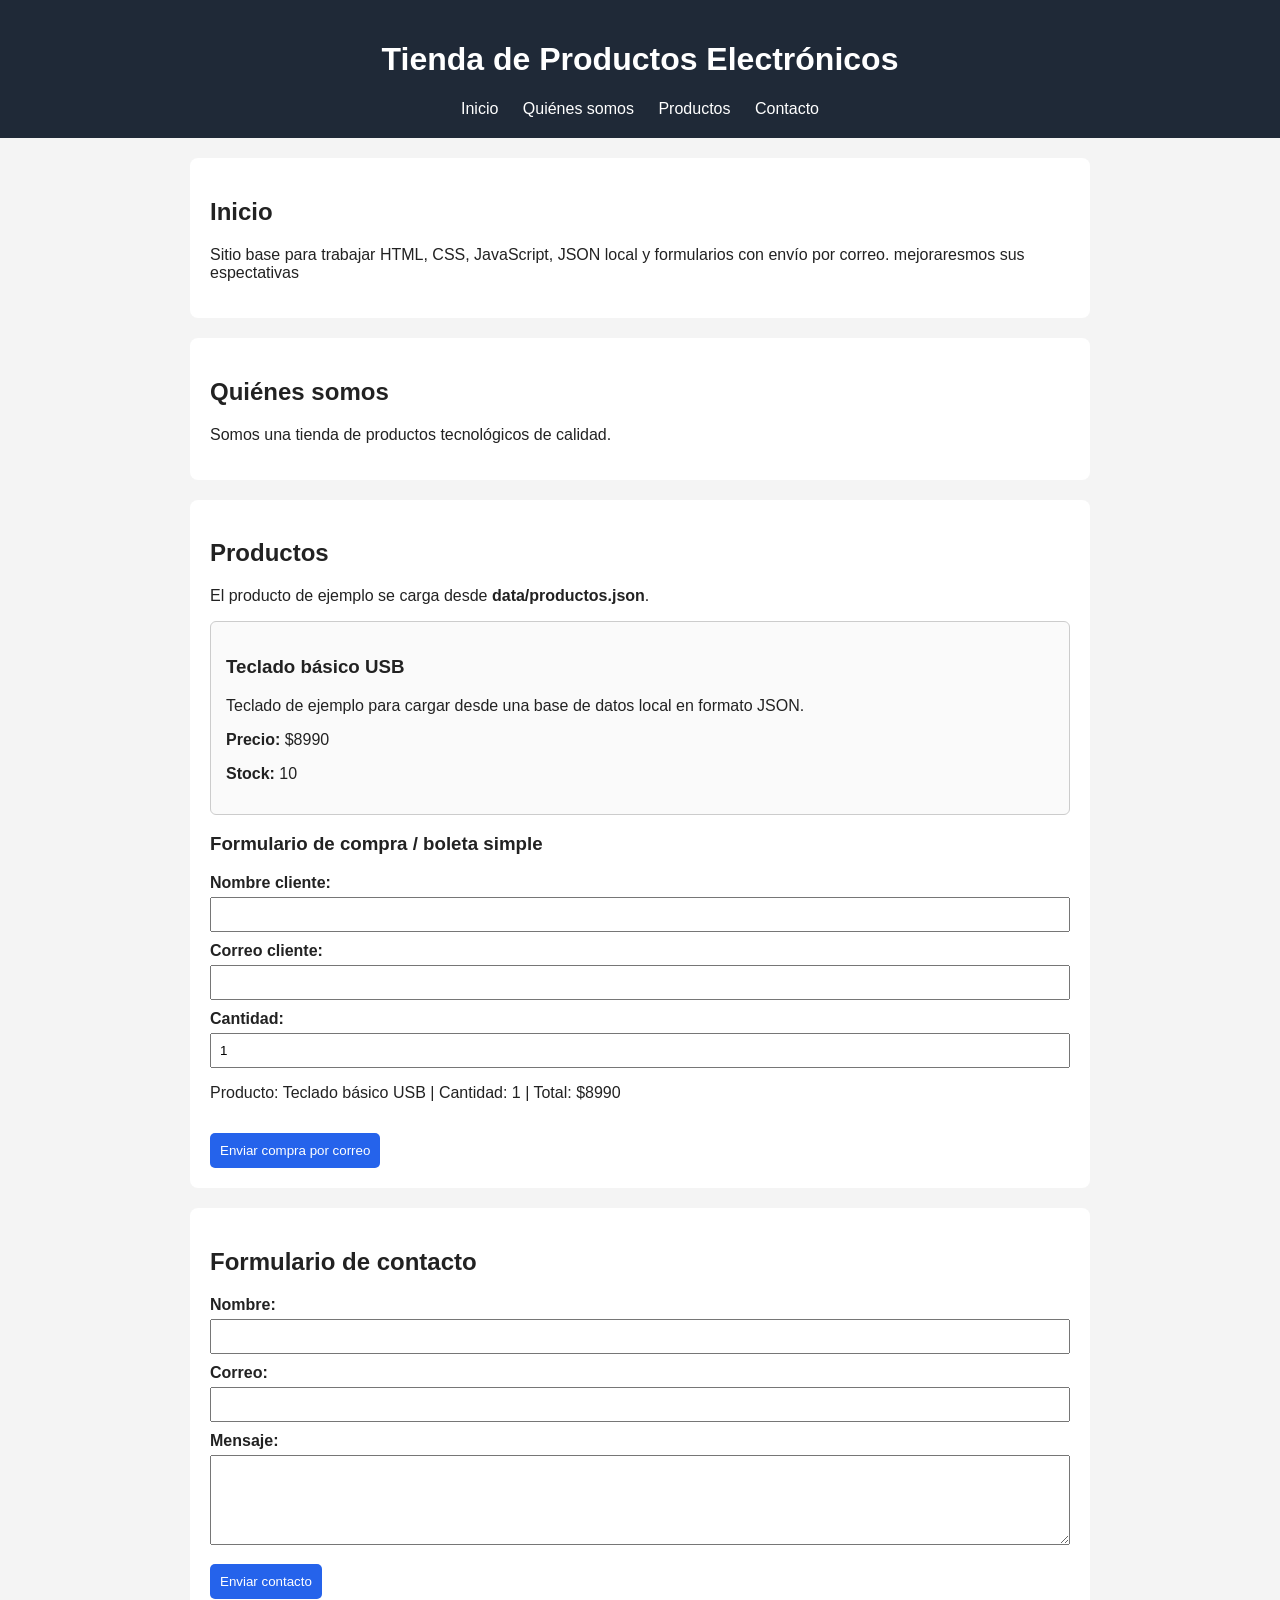
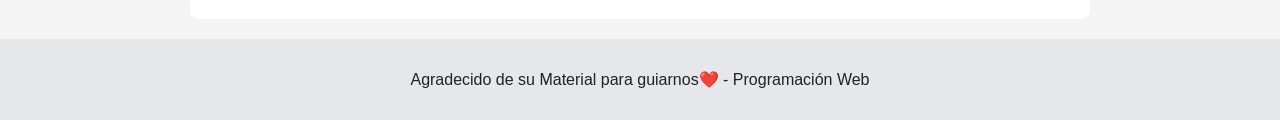
==== index.html @ 357b6d19 "segundo commit" ====
<!DOCTYPE html>
<html lang="es">
<head>
  <meta charset="UTF-8">
  <meta name="viewport" content="width=device-width, initial-scale=1.0">
  <title>Tienda de Productos Electrónicos - Actividad Evaluada</title>
  <link rel="stylesheet" href="css/style.css">
</head>
<body>

  <header>
    <h1>Tienda de Productos Electrónicos</h1>
    <nav>
      <a href="#inicio">Inicio</a>
      <a href="#quienes-somos">Quiénes somos</a>
      <a href="#productos">Productos</a>
      <a href="#contacto">Contacto</a>
    </nav>
  </header>

  <main>
    <section id="inicio">
      <h2>Inicio</h2>
      <p>Sitio base para trabajar HTML, CSS, JavaScript, JSON local y formularios con envío por correo. mejoraresmos sus espectativas</p>
    </section>

    <section id="quienes-somos">
      <h2>Quiénes somos</h2>
      <p>Somos una tienda de productos tecnológicos de calidad.</p>
    </section>

    <section id="productos">
      <h2>Productos</h2>
      <p>El producto de ejemplo se carga desde <strong>data/productos.json</strong>.</p>

      <div id="contenedor-productos">
        <!-- JavaScript mostrará aquí el producto desde el JSON -->
      </div>

      <h3>Formulario de compra / boleta simple</h3>

      <form id="formCompra" action="https://formsubmit.co/carlos.gonzalez.acevedo1997@gmail.com" method="POST">
        <input type="hidden" name="_subject" value="Nueva solicitud de compra">
        <input type="hidden" name="_template" value="table">
        <input type="hidden" name="_captcha" value="false">

        <input type="hidden" id="detalleProducto" name="detalle_producto">

        <label for="nombreCompra">Nombre cliente:</label>
        <input type="text" id="nombreCompra" name="nombre_cliente">

        <label for="correoCompra">Correo cliente:</label>
        <input type="email" id="correoCompra" name="correo_cliente">

        <label for="cantidad">Cantidad:</label>
        <input type="number" id="cantidad" name="cantidad" min="1" value="1">

        <p id="resumenCompra">Resumen de compra pendiente.</p>

        <button type="submit">Enviar compra por correo</button>
      </form>
    </section>

    <section id="contacto">
      <h2>Formulario de contacto</h2>

      <form id="formContacto" action="https://formsubmit.co/carlos.gonzalez.acevedo1997@gmail.com" method="POST">
        <input type="hidden" name="_subject" value="Nuevo mensaje de contacto">
        <input type="hidden" name="_template" value="table">
        <input type="hidden" name="_captcha" value="false">

        <label for="nombreContacto">Nombre:</label>
        <input type="text" id="nombreContacto" name="nombre">

        <label for="correoContacto">Correo:</label>
        <input type="email" id="correoContacto" name="correo">

        <label for="mensaje">Mensaje:</label>
        <textarea id="mensaje" name="mensaje"></textarea>

        <button type="submit">Enviar contacto</button>
      </form>
    </section>
  </main>

  <footer>
    <p>Agradecido de su Material para guiarnos❤️ - Programación Web</p>
  </footer>

  <script src="js/app.js"></script>
</body>
</html>
---- css/style.css ----
body {
  font-family: Arial, sans-serif;
  margin: 0;
  background-color: #f4f4f4;
  color: #222;
}

header {
  background-color: #1f2937;
  color: white;
  padding: 20px;
  text-align: center;
}

nav a {
  color: white;
  margin: 0 10px;
  text-decoration: none;
}

main {
  width: 90%;
  max-width: 900px;
  margin: 20px auto;
}

section {
  background-color: white;
  margin-bottom: 20px;
  padding: 20px;
  border-radius: 8px;
}

.producto {
  border: 1px solid #ccc;
  padding: 15px;
  border-radius: 6px;
  margin-bottom: 15px;
  background-color: #fafafa;
}

label {
  display: block;
  margin-top: 10px;
  font-weight: bold;
}

input,
textarea {
  width: 100%;
  padding: 8px;
  margin-top: 5px;
  box-sizing: border-box;
}

textarea {
  min-height: 90px;
}

button {
  margin-top: 15px;
  padding: 10px;
  background-color: #2563eb;
  color: white;
  border: none;
  border-radius: 5px;
  cursor: pointer;
}

button:hover {
  background-color: #1d4ed8;
}

footer {
  text-align: center;
  padding: 15px;
  background-color: #e5e7eb;
}

/* TODO estudiante:
   Mejorar el diseño responsivo usando media queries.
*/
@media (max-width: 600px) {
  nav a {
    display: block;
    margin: 8px 0;
  }
}
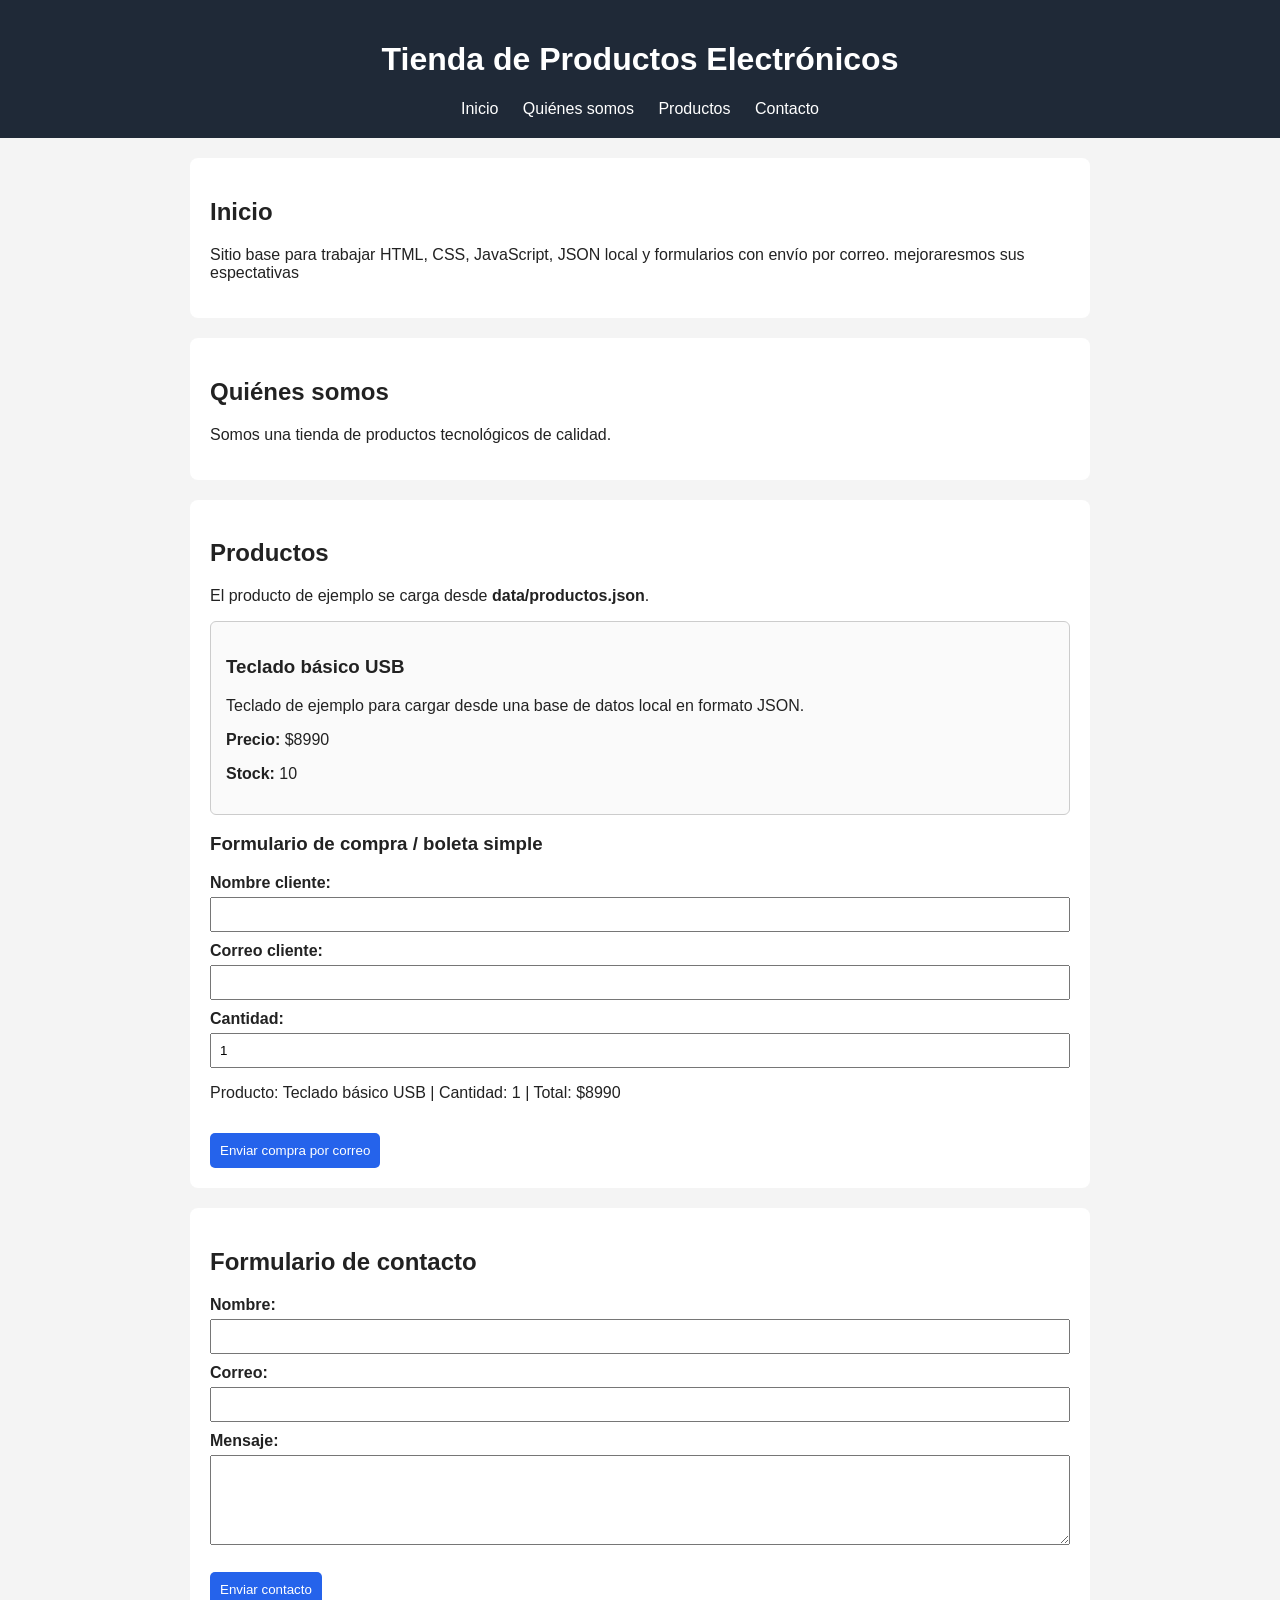
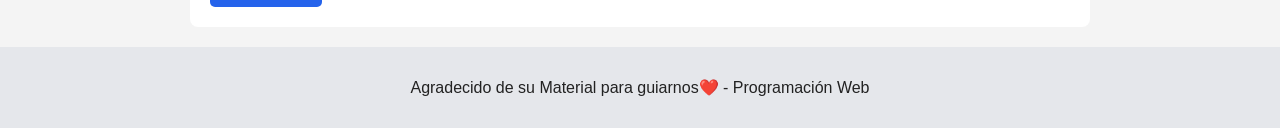
==== commit 052c665c: "tercer commint" ====
--- a/index.html
+++ b/index.html
@@ -65,21 +65,24 @@
       <h2>Formulario de contacto</h2>
 
       <form id="formContacto" action="https://formsubmit.co/carlos.gonzalez.acevedo1997@gmail.com" method="POST">
-        <input type="hidden" name="_subject" value="Nuevo mensaje de contacto">
-        <input type="hidden" name="_template" value="table">
-        <input type="hidden" name="_captcha" value="false">
+  <input type="hidden" name="_subject" value="Nuevo mensaje de contacto">
+  <input type="hidden" name="_template" value="table">
+  <input type="hidden" name="_captcha" value="false">
 
-        <label for="nombreContacto">Nombre:</label>
-        <input type="text" id="nombreContacto" name="nombre">
+  <label for="nombreContacto">Nombre:</label>
+  <input type="text" id="nombreContacto" name="nombre">
+  <span id="error-nombreContacto" class="error"></span>   <!-- AGREGAR -->
 
-        <label for="correoContacto">Correo:</label>
-        <input type="email" id="correoContacto" name="correo">
+  <label for="correoContacto">Correo:</label>
+  <input type="email" id="correoContacto" name="correo">
+  <span id="error-correoContacto" class="error"></span>   <!-- AGREGAR -->
 
-        <label for="mensaje">Mensaje:</label>
-        <textarea id="mensaje" name="mensaje"></textarea>
+  <label for="mensaje">Mensaje:</label>
+  <textarea id="mensaje" name="mensaje"></textarea>
+  <span id="error-mensaje" class="error"></span>          <!-- AGREGAR -->
 
-        <button type="submit">Enviar contacto</button>
-      </form>
+  <button type="submit">Enviar contacto</button>
+</form>
     </section>
   </main>
 
--- a/css/style.css
+++ b/css/style.css
@@ -86,3 +86,9 @@
     margin: 8px 0;
   }
 }
+.error {
+  color: red;
+  font-size: 0.85em;
+  display: block;
+  margin-bottom: 8px;
+}
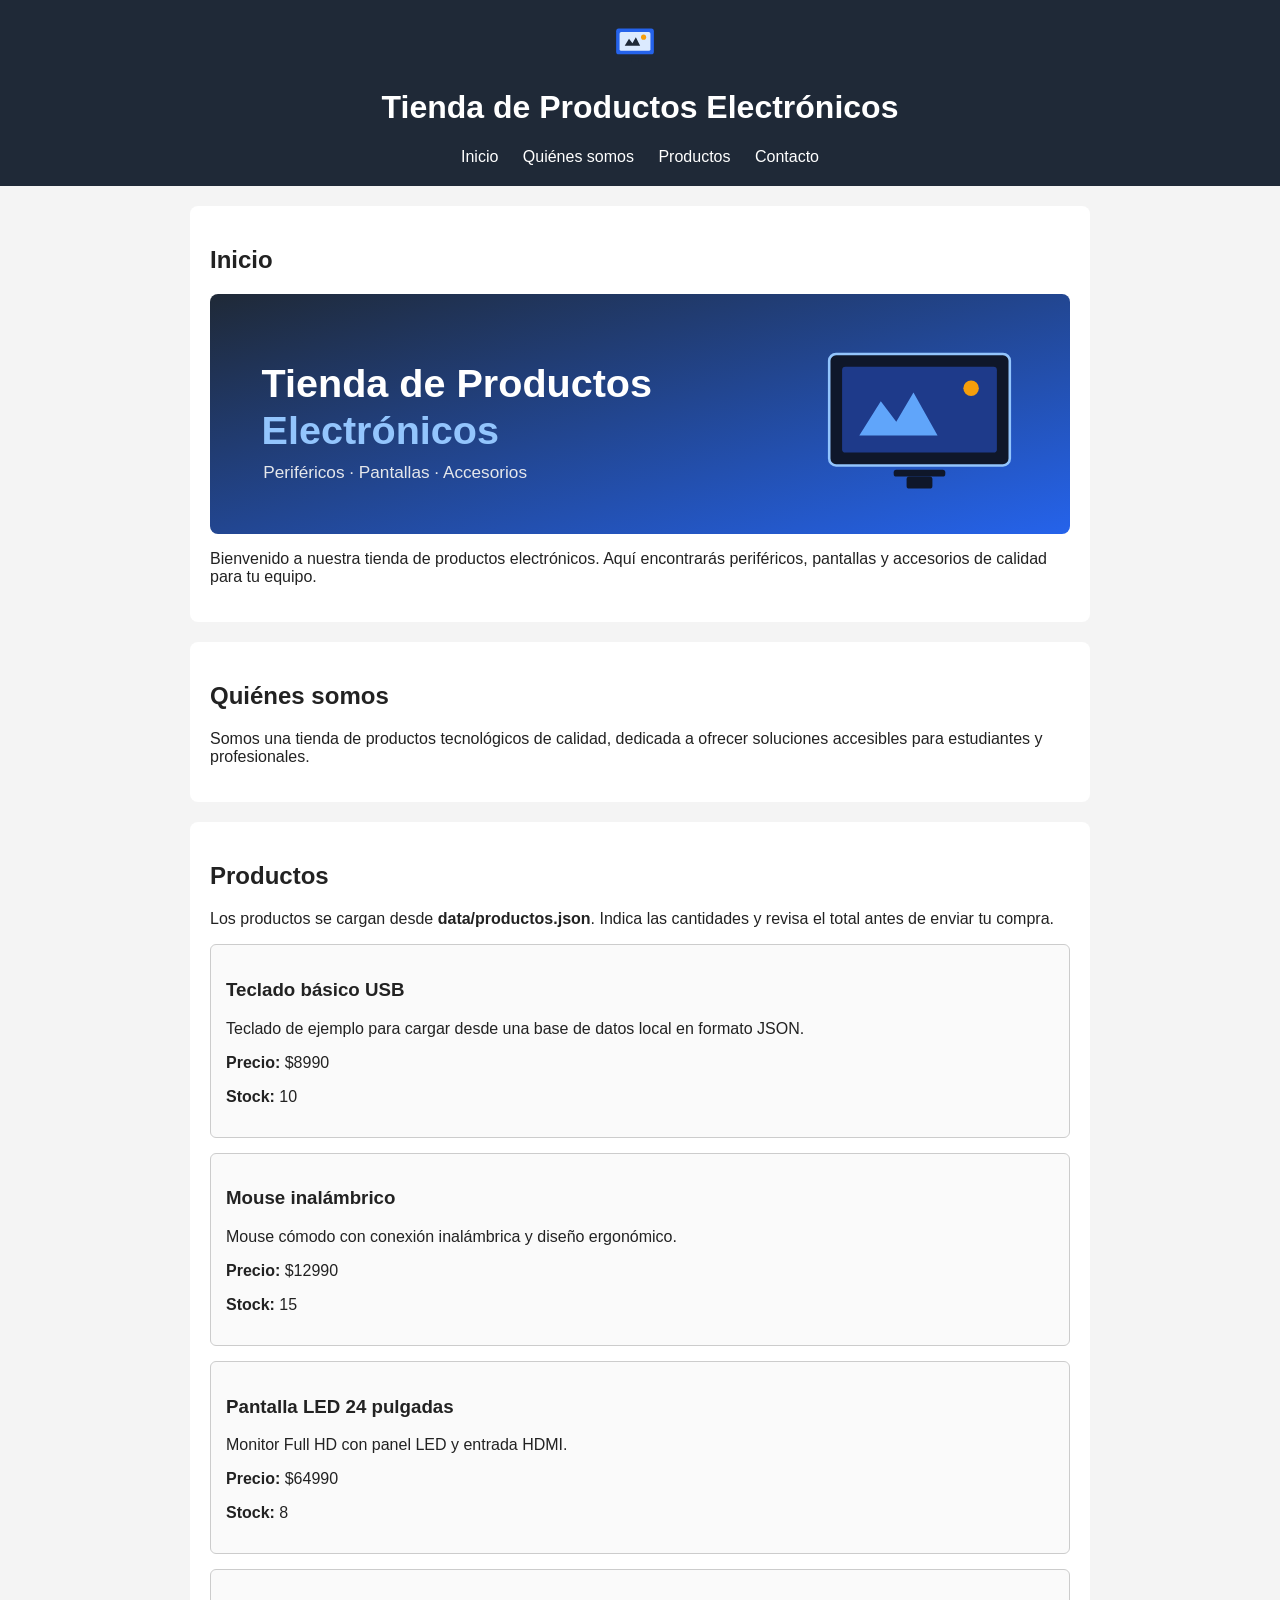
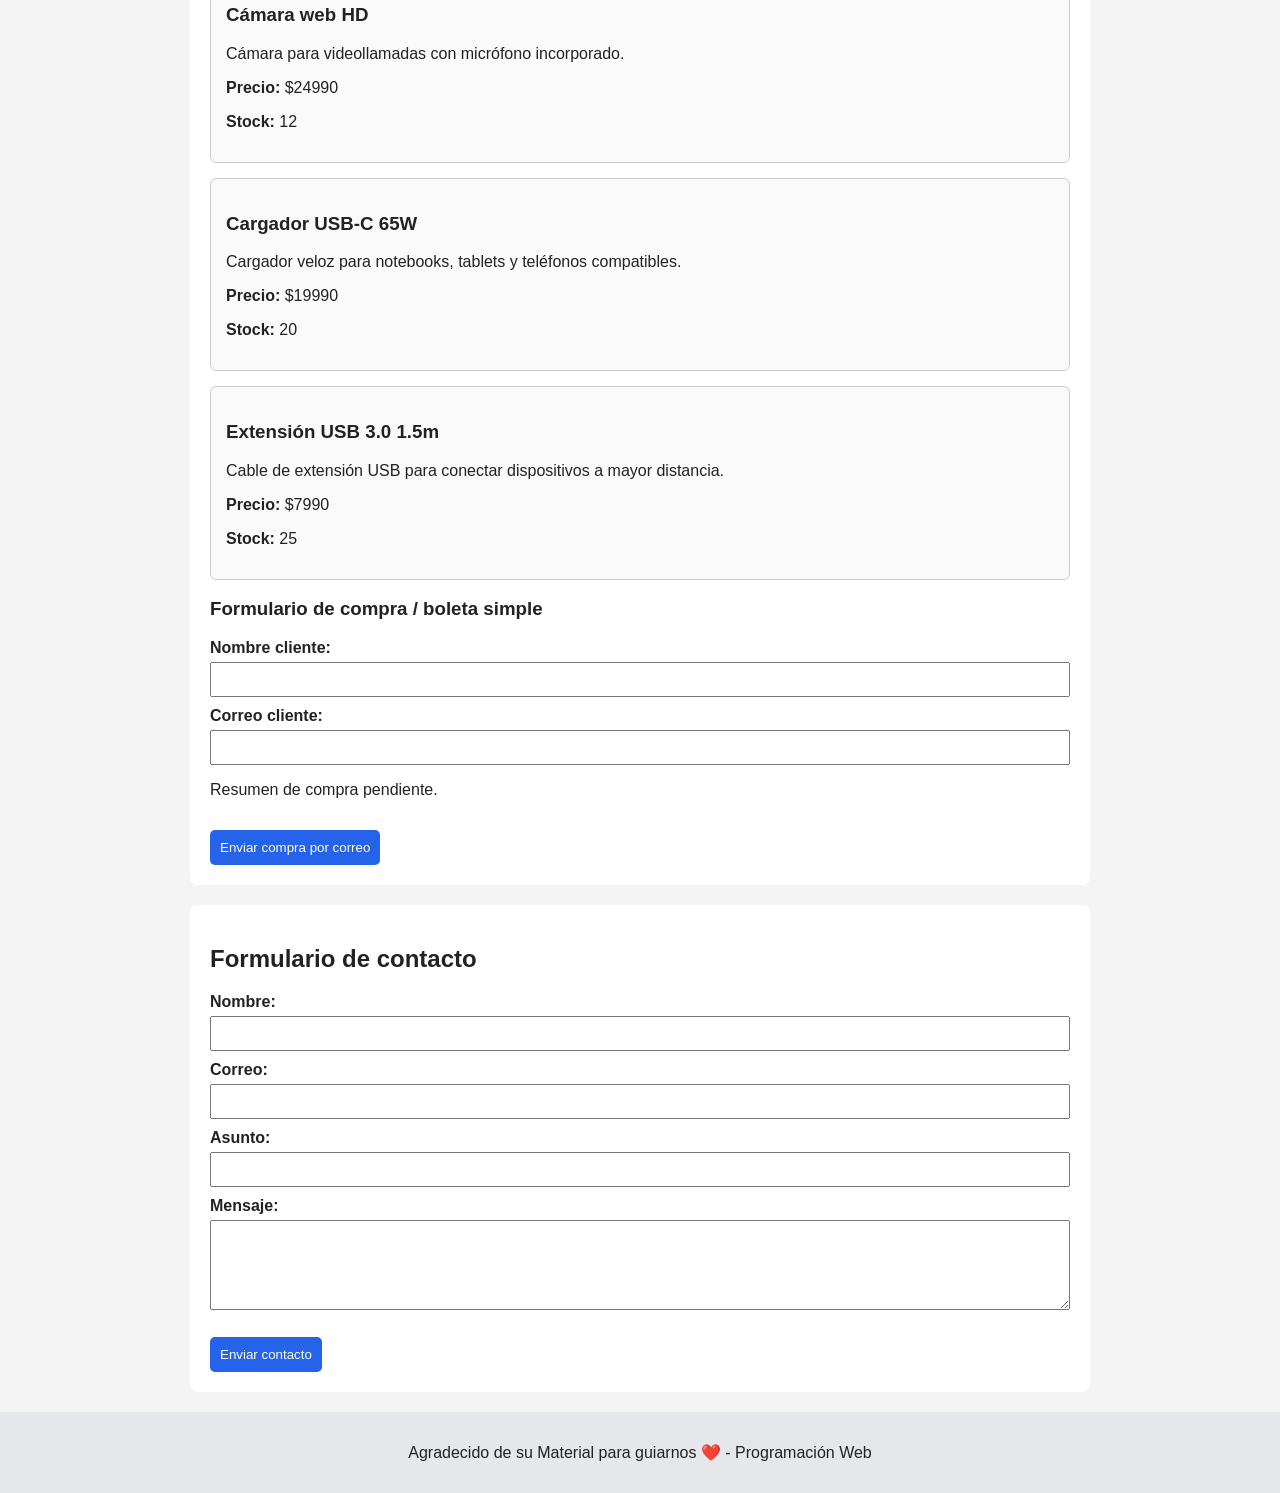
==== commit e17a14bd: "cambios" ====
--- a/index.html
+++ b/index.html
@@ -9,6 +9,7 @@
 <body>
 
   <header>
+    <img src="img/logo.svg" alt="Logo de la tienda" class="logo">
     <h1>Tienda de Productos Electrónicos</h1>
     <nav>
       <a href="#inicio">Inicio</a>
@@ -21,20 +22,24 @@
   <main>
     <section id="inicio">
       <h2>Inicio</h2>
-      <p>Sitio base para trabajar HTML, CSS, JavaScript, JSON local y formularios con envío por correo. mejoraresmos sus espectativas</p>
+      <img src="img/banner.svg" alt="Banner de la tienda" class="banner">
+      <p>Bienvenido a nuestra tienda de productos electrónicos. Aquí encontrarás
+         periféricos, pantallas y accesorios de calidad para tu equipo.</p>
     </section>
 
     <section id="quienes-somos">
       <h2>Quiénes somos</h2>
-      <p>Somos una tienda de productos tecnológicos de calidad.</p>
+      <p>Somos una tienda de productos tecnológicos de calidad, dedicada a
+         ofrecer soluciones accesibles para estudiantes y profesionales.</p>
     </section>
 
     <section id="productos">
       <h2>Productos</h2>
-      <p>El producto de ejemplo se carga desde <strong>data/productos.json</strong>.</p>
+      <p>Los productos se cargan desde <strong>data/productos.json</strong>.
+         Indica las cantidades y revisa el total antes de enviar tu compra.</p>
 
       <div id="contenedor-productos">
-        <!-- JavaScript mostrará aquí el producto desde el JSON -->
+        <!-- JavaScript mostrará aquí los productos desde el JSON -->
       </div>
 
       <h3>Formulario de compra / boleta simple</h3>
@@ -43,19 +48,21 @@
         <input type="hidden" name="_subject" value="Nueva solicitud de compra">
         <input type="hidden" name="_template" value="table">
         <input type="hidden" name="_captcha" value="false">
+        <input type="hidden" name="_next" value="https://karlo-co.github.io/matiwiwi/gracias.html">
 
-        <input type="hidden" id="detalleProducto" name="detalle_producto">
+        <!-- Solo para el resumen en pantalla; el detalle real se envía por producto desde app.js -->
+        <input type="hidden" id="detalleProducto">
 
         <label for="nombreCompra">Nombre cliente:</label>
         <input type="text" id="nombreCompra" name="nombre_cliente">
+        <span id="error-nombreCompra" class="error"></span>
 
         <label for="correoCompra">Correo cliente:</label>
         <input type="email" id="correoCompra" name="correo_cliente">
-
-        <label for="cantidad">Cantidad:</label>
-        <input type="number" id="cantidad" name="cantidad" min="1" value="1">
+        <span id="error-correoCompra" class="error"></span>
 
         <p id="resumenCompra">Resumen de compra pendiente.</p>
+        <span id="error-compra" class="error"></span>
 
         <button type="submit">Enviar compra por correo</button>
       </form>
@@ -65,29 +72,34 @@
       <h2>Formulario de contacto</h2>
 
       <form id="formContacto" action="https://formsubmit.co/carlos.gonzalez.acevedo1997@gmail.com" method="POST">
-  <input type="hidden" name="_subject" value="Nuevo mensaje de contacto">
-  <input type="hidden" name="_template" value="table">
-  <input type="hidden" name="_captcha" value="false">
+        <input type="hidden" name="_subject" value="Nuevo mensaje de contacto">
+        <input type="hidden" name="_template" value="table">
+        <input type="hidden" name="_captcha" value="false">
+        <input type="hidden" name="_next" value="https://karlo-co.github.io/matiwiwi/gracias.html">
 
-  <label for="nombreContacto">Nombre:</label>
-  <input type="text" id="nombreContacto" name="nombre">
-  <span id="error-nombreContacto" class="error"></span>   <!-- AGREGAR -->
+        <label for="nombreContacto">Nombre:</label>
+        <input type="text" id="nombreContacto" name="nombre">
+        <span id="error-nombreContacto" class="error"></span>
 
-  <label for="correoContacto">Correo:</label>
-  <input type="email" id="correoContacto" name="correo">
-  <span id="error-correoContacto" class="error"></span>   <!-- AGREGAR -->
+        <label for="correoContacto">Correo:</label>
+        <input type="email" id="correoContacto" name="correo">
+        <span id="error-correoContacto" class="error"></span>
 
-  <label for="mensaje">Mensaje:</label>
-  <textarea id="mensaje" name="mensaje"></textarea>
-  <span id="error-mensaje" class="error"></span>          <!-- AGREGAR -->
+        <label for="asuntoContacto">Asunto:</label>
+        <input type="text" id="asuntoContacto" name="asunto">
+        <span id="error-asuntoContacto" class="error"></span>
 
-  <button type="submit">Enviar contacto</button>
-</form>
+        <label for="mensaje">Mensaje:</label>
+        <textarea id="mensaje" name="mensaje"></textarea>
+        <span id="error-mensaje" class="error"></span>
+
+        <button type="submit">Enviar contacto</button>
+      </form>
     </section>
   </main>
 
   <footer>
-    <p>Agradecido de su Material para guiarnos❤️ - Programación Web</p>
+    <p>Agradecido de su Material para guiarnos ❤️ - Programación Web</p>
   </footer>
 
   <script src="js/app.js"></script>
--- a/css/style.css
+++ b/css/style.css
@@ -31,12 +31,36 @@
   border-radius: 8px;
 }
 
+.logo {
+  width: 48px;
+  height: 48px;
+  vertical-align: middle;
+  margin-right: 10px;
+}
+
+.banner {
+  width: 100%;
+  height: auto;
+  border-radius: 8px;
+  margin-bottom: 15px;
+  display: block;
+}
+
 .producto {
   border: 1px solid #ccc;
   padding: 15px;
   border-radius: 6px;
   margin-bottom: 15px;
   background-color: #fafafa;
+}
+
+.producto-img {
+  width: 100%;
+  max-width: 220px;
+  height: auto;
+  border-radius: 6px;
+  display: block;
+  margin-bottom: 10px;
 }
 
 label {
@@ -86,9 +110,10 @@
     margin: 8px 0;
   }
 }
+
 .error {
   color: red;
   font-size: 0.85em;
   display: block;
   margin-bottom: 8px;
-}+}
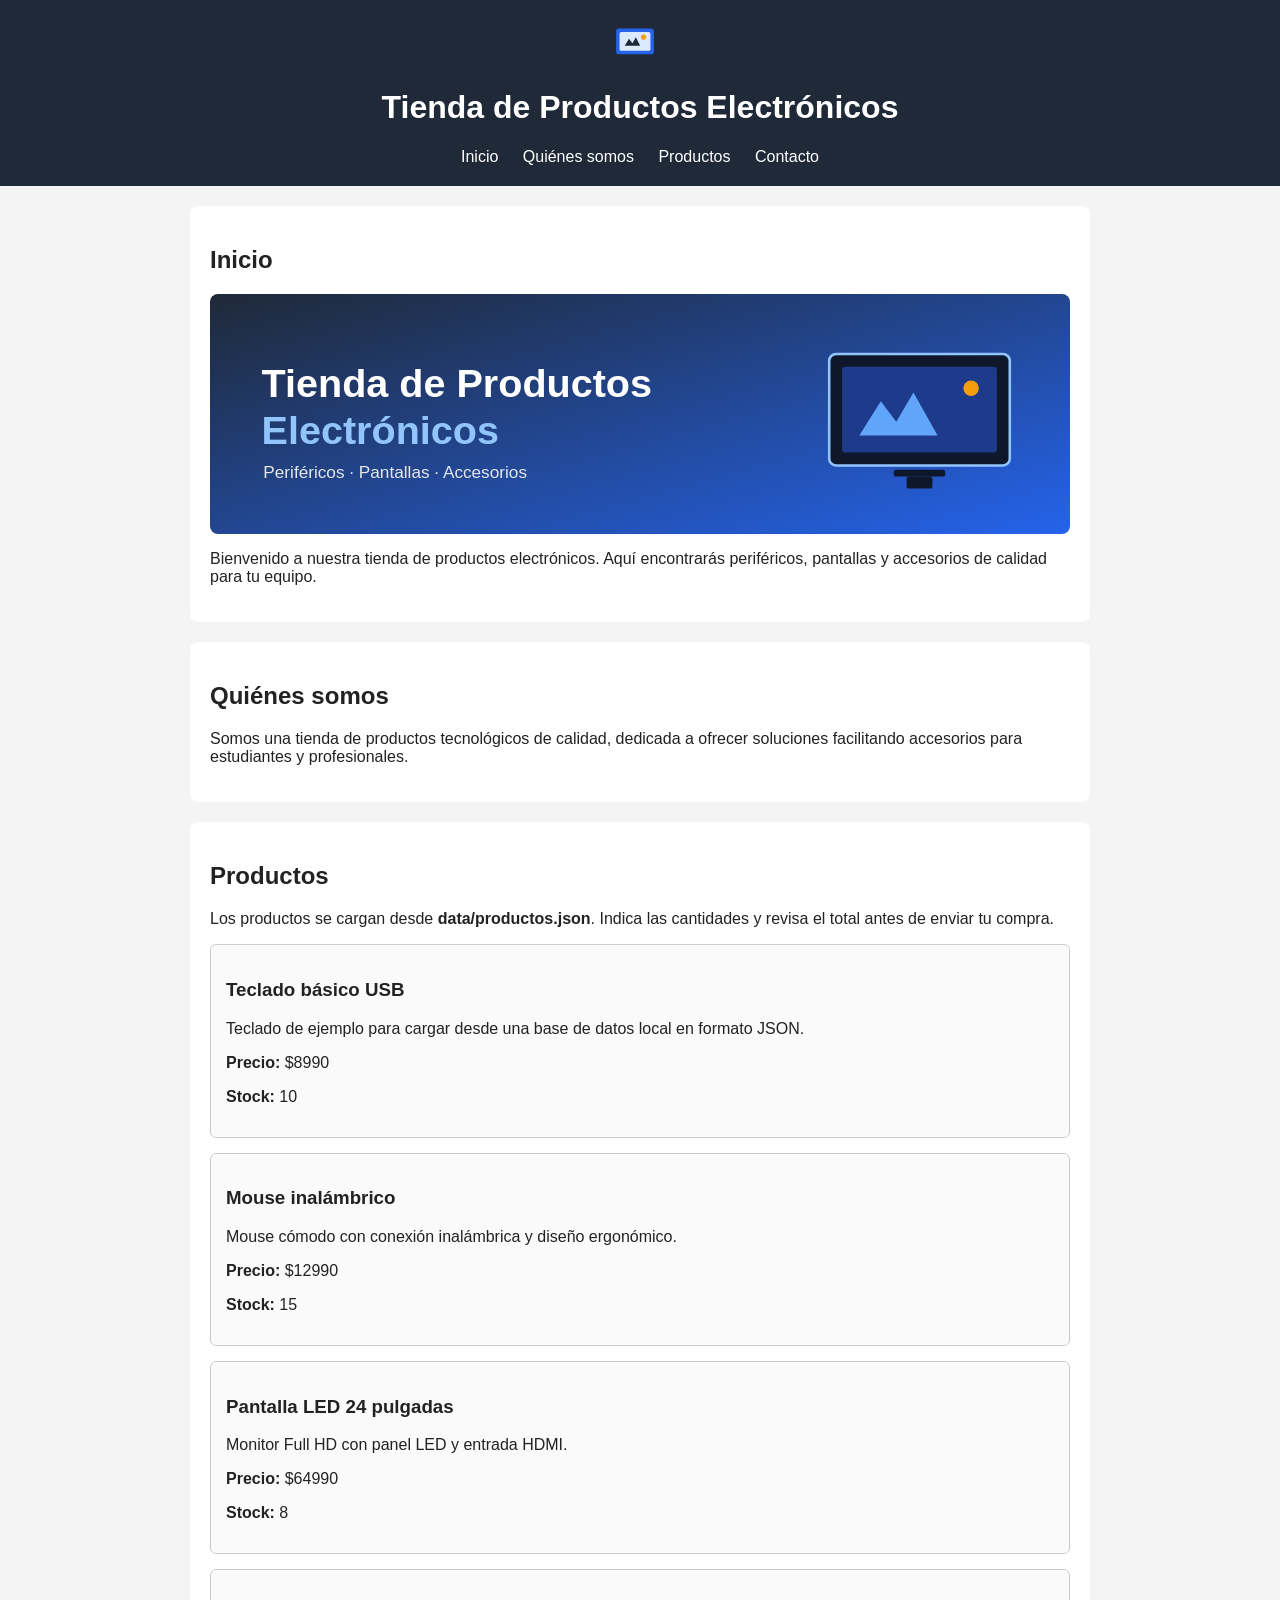
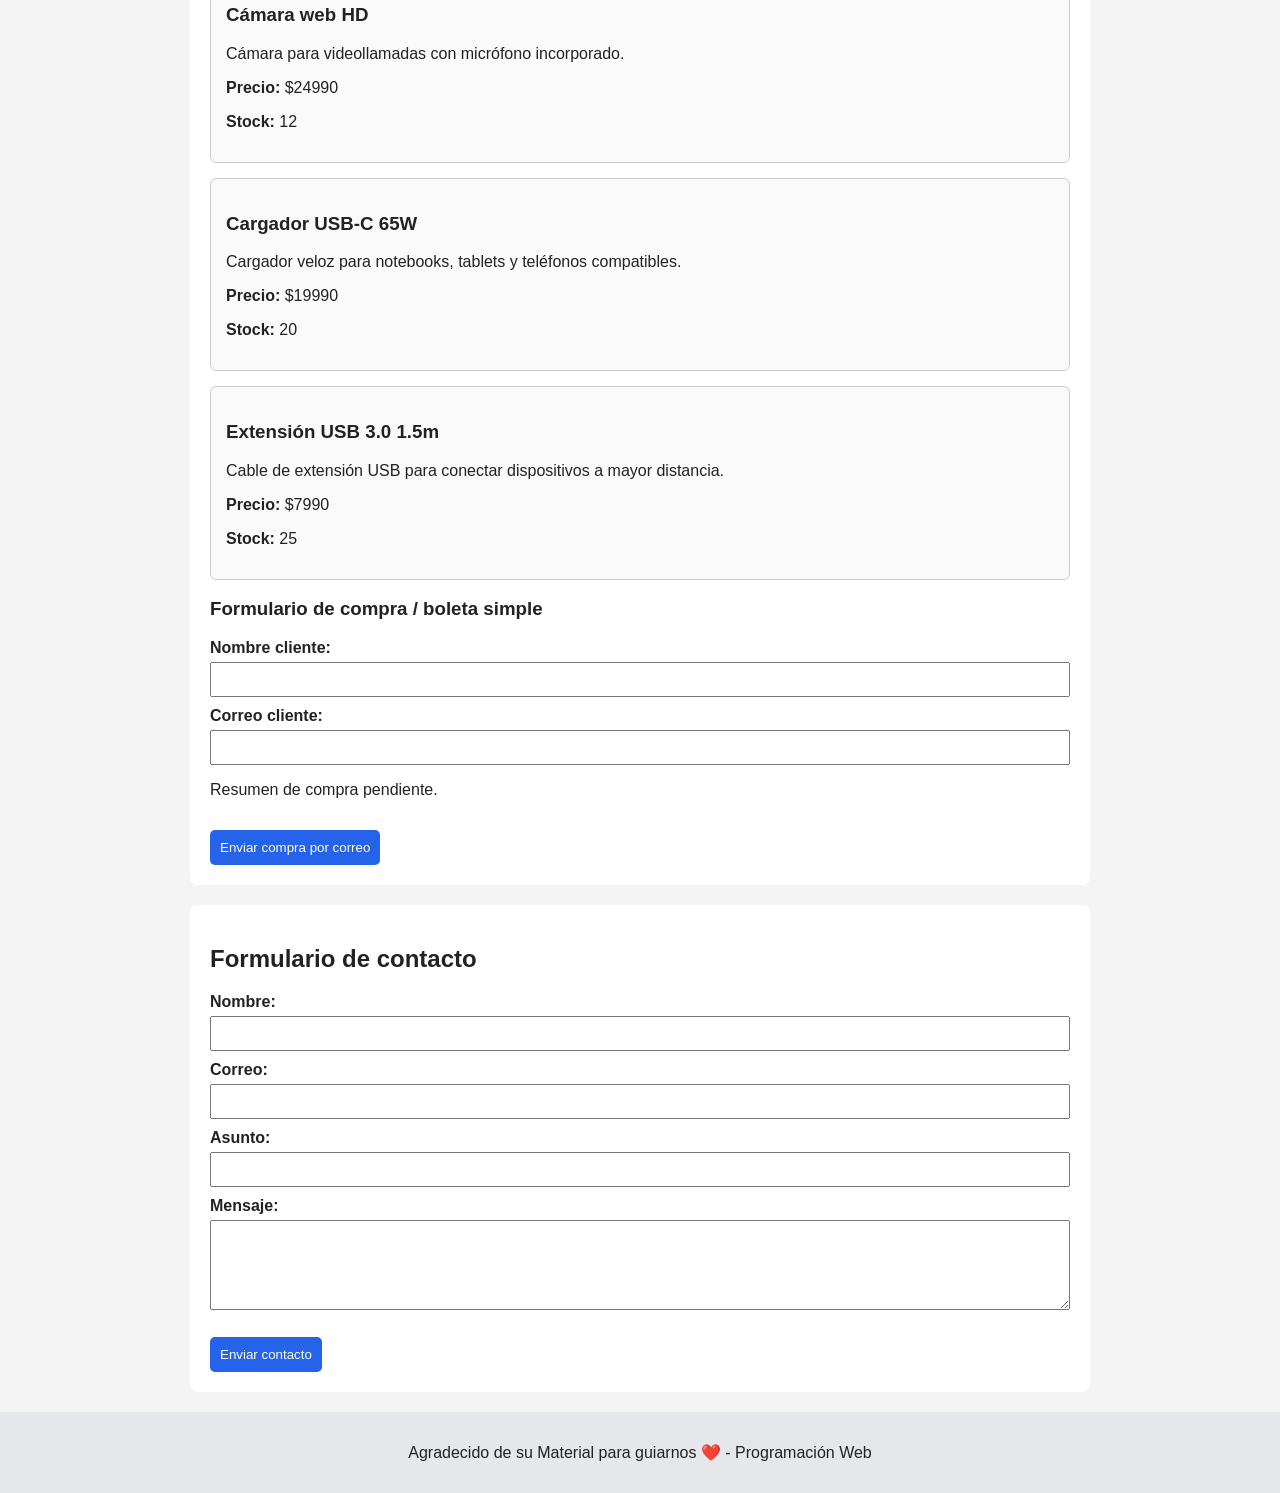
==== commit e0a0dc40: "listo" ====
--- a/index.html
+++ b/index.html
@@ -30,7 +30,7 @@
     <section id="quienes-somos">
       <h2>Quiénes somos</h2>
       <p>Somos una tienda de productos tecnológicos de calidad, dedicada a
-         ofrecer soluciones accesibles para estudiantes y profesionales.</p>
+         ofrecer soluciones  facilitando accesorios para estudiantes y profesionales.</p>
     </section>
 
     <section id="productos">
